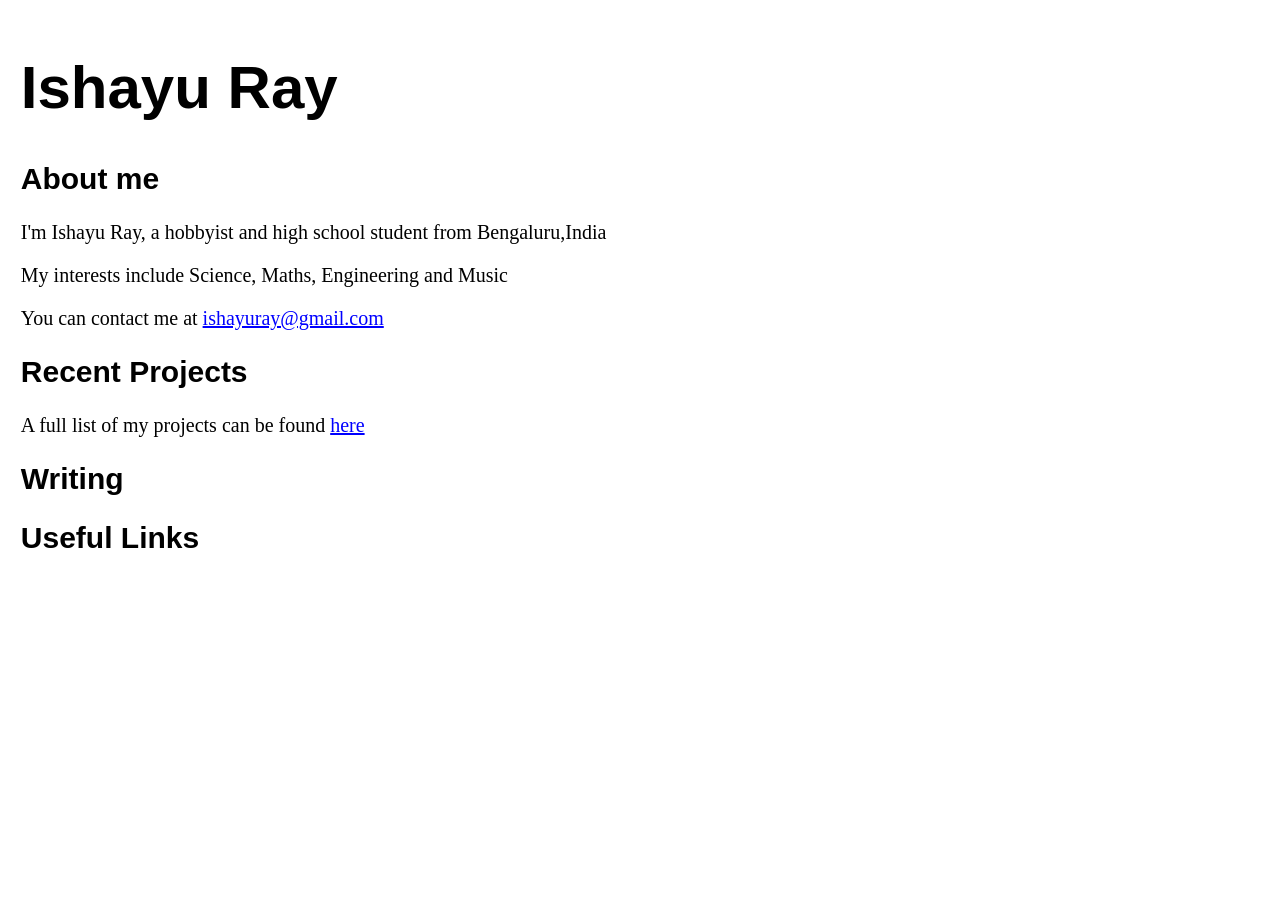
==== index.html @ de8904c4 "Done 6" ====
<!DOCTYPE html>
<html lang="en">

<head>
    <meta name="viewport" content="width=device-width, initial-scale=1.0">
    <link rel="stylesheet" href="css/index.css">
    <title>ishayuray09.github.io</title>
</head>
<h1 class="header"> Ishayu Ray </h1>
<h2 class="header">About me </h2>
<p> I'm Ishayu Ray, a hobbyist and high school student from Bengaluru,India </p>
<p> My interests include Science, Maths, Engineering and Music </p>
<p> You can contact me at <a href="mailto:ishayuray@gmail.com">ishayuray@gmail.com</a></p>
<h2 class="header"> Recent Projects </h2>
<ol> 
</ol>
<p> A full list of my projects can be found <a href="links.html"> here </a></p>
<h2 class="header">Writing </h2>
<h2 class="header"> Useful Links </h2>
</html>
---- css/index.css ----
@media (prefers-color-scheme: dark) {
    html
    {
        background-color: #222222;
        color: white;
        padding: 1%;
        font-size: 125%
    }
    a
    {
        color: lightblue;
    }
}
@media (prefers-color-scheme: light) {
    html
    {
        background-color: white;
        color: black;
        padding: 1%;
        font-size: 125%
    }
    a 
    {
        color: blue;
    }
}

.header {
    font-family: sans-serif;
}

h1 {
    font-size: 300%;
}
a:visited
{
    color:fuchsia
}
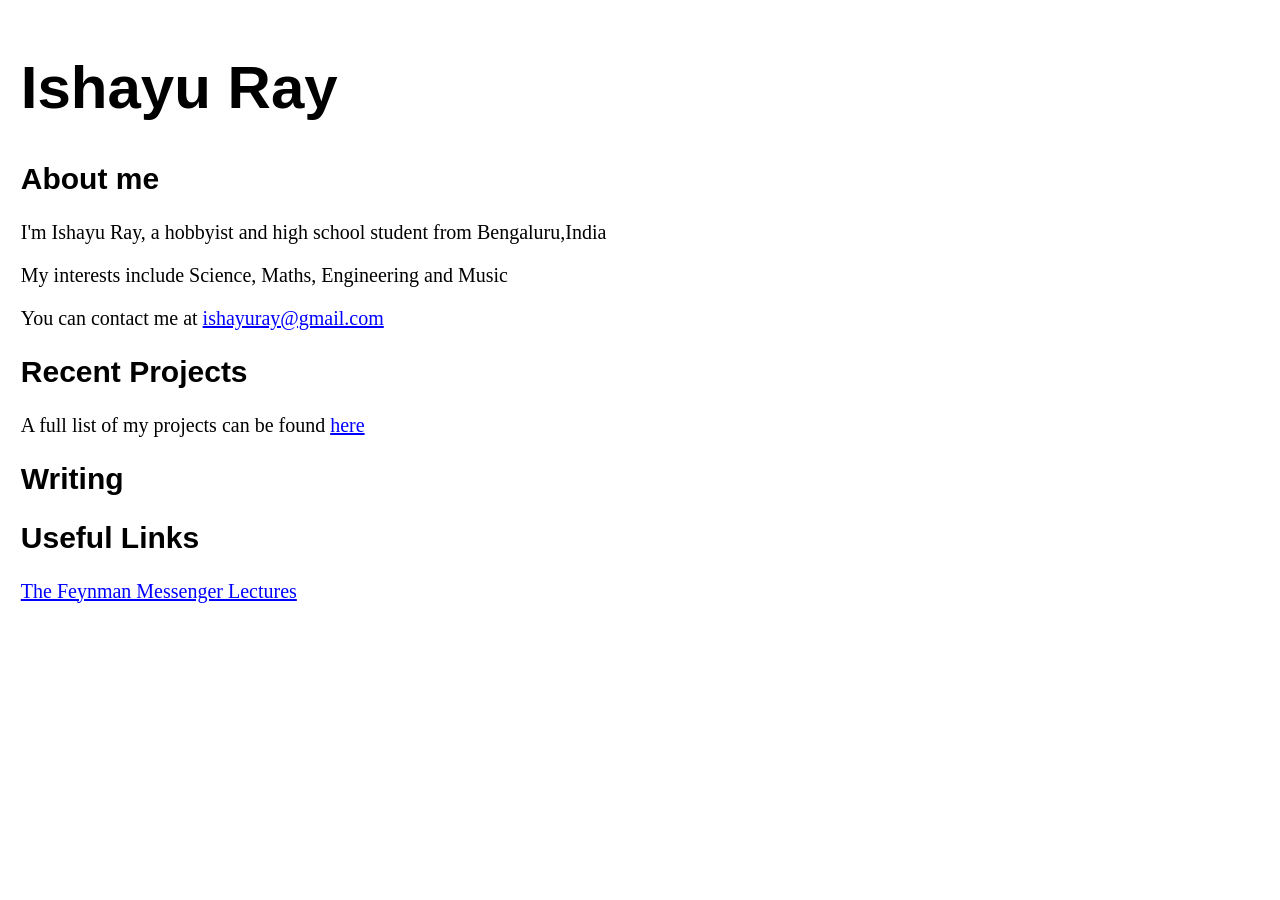
==== commit 7ee0d9e2: "ADD" ====
--- a/index.html
+++ b/index.html
@@ -3,7 +3,8 @@
 
 <head>
     <meta name="viewport" content="width=device-width, initial-scale=1.0">
-    <link rel="stylesheet" href="css/index.css">
+    <link rel="stylesheet" href="index.css">
+    <link rel="icon" href="static/favicon.ico">
     <title>ishayuray09.github.io</title>
 </head>
 <h1 class="header"> Ishayu Ray </h1>
@@ -17,4 +18,5 @@
 <p> A full list of my projects can be found <a href="links.html"> here </a></p>
 <h2 class="header">Writing </h2>
 <h2 class="header"> Useful Links </h2>
-</html>
+<a href="https://www.feynmanlectures.caltech.edu/messenger.html"> The Feynman Messenger Lectures </a>
+</html>
--- a/index.css
+++ b/index.css
@@ -0,0 +1,38 @@
+@media (prefers-color-scheme: dark) {
+    html
+    {
+        background-color: #222222;
+        color: white;
+        padding: 1%;
+        font-size: 125%
+    }
+    a
+    {
+        color: lightblue;
+    }
+}
+@media (prefers-color-scheme: light) {
+    html
+    {
+        background-color: white;
+        color: black;
+        padding: 1%;
+        font-size: 125%
+    }
+    a 
+    {
+        color: blue;
+    }
+}
+
+.header {
+    font-family: sans-serif;
+}
+
+h1 {
+    font-size: 300%;
+}
+a:visited
+{
+    color:fuchsia
+}
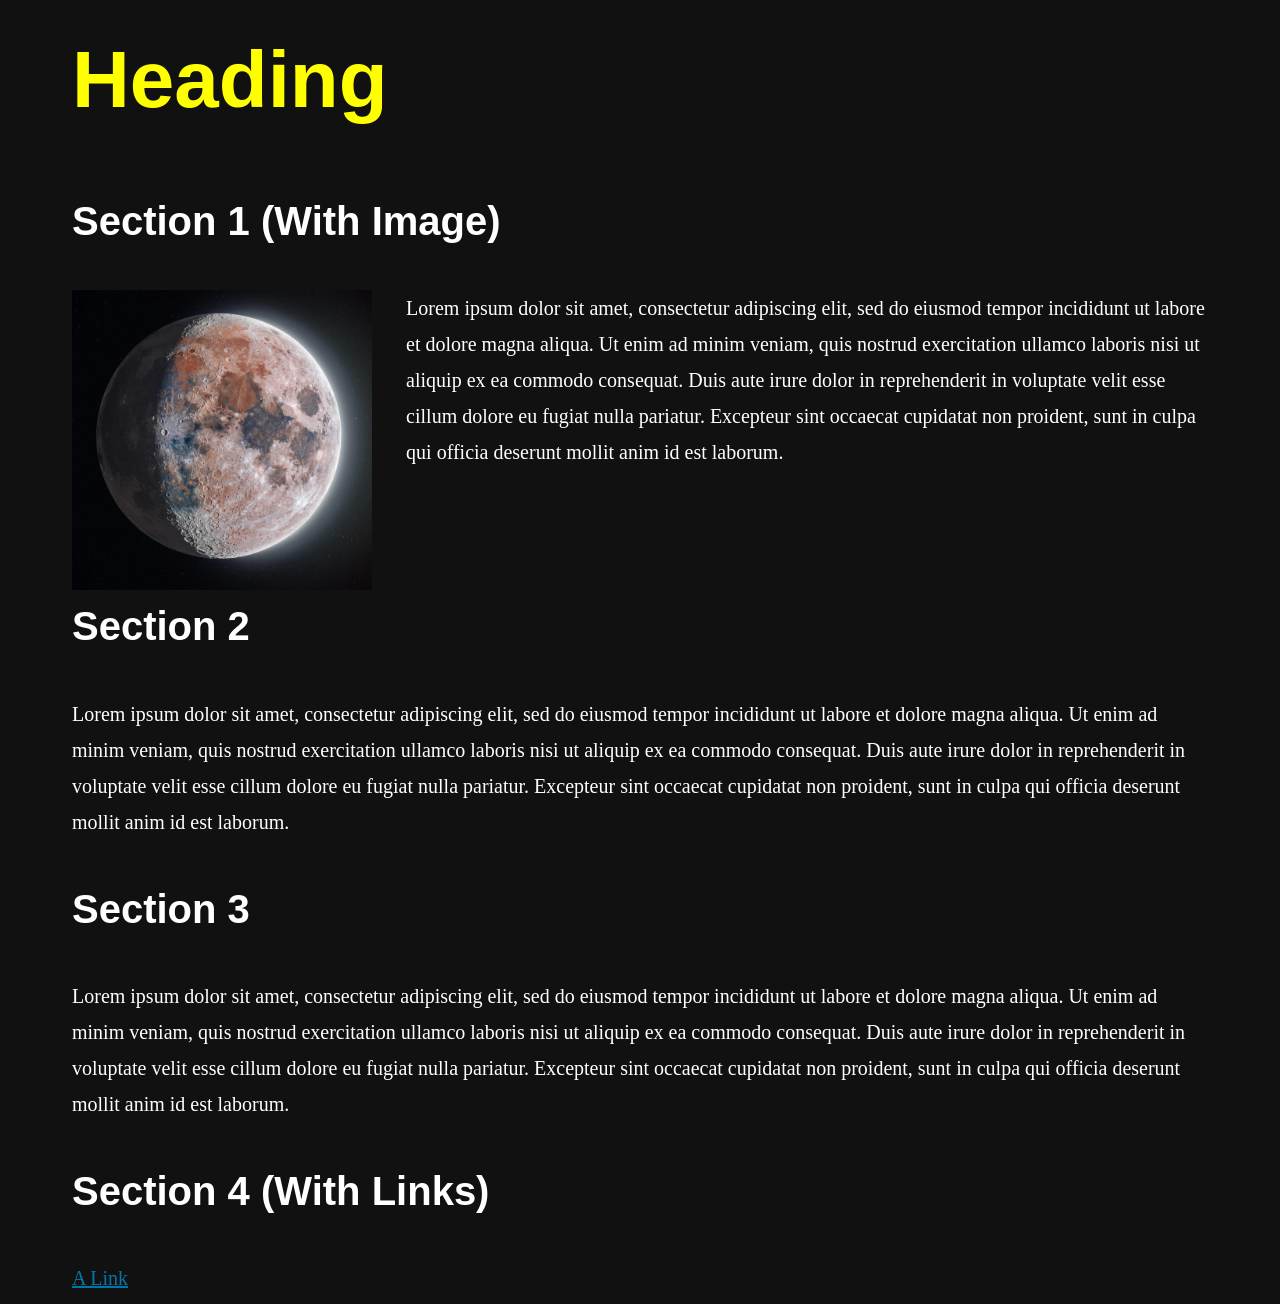
==== commit db19ae07: "Fixed - Image Error - Element Sizing To add - Dark and Light mode" ====
--- a/index.html
+++ b/index.html
@@ -1,22 +1,21 @@
-<!DOCTYPE html>
+<!DOCTYPE html> 
+<!-- Copyright 2024 Ishayu Ray -->
 <html lang="en">
-
-<head>
-    <meta name="viewport" content="width=device-width, initial-scale=1.0">
-    <link rel="stylesheet" href="index.css">
-    <link rel="icon" href="static/favicon.ico">
-    <title>ishayuray09.github.io</title>
-</head>
-<h1 class="header"> Ishayu Ray </h1>
-<h2 class="header">About me </h2>
-<p> I'm Ishayu Ray, a hobbyist and high school student from Bengaluru,India </p>
-<p> My interests include Science, Maths, Engineering and Music </p>
-<p> You can contact me at <a href="mailto:ishayuray@gmail.com">ishayuray@gmail.com</a></p>
-<h2 class="header"> Recent Projects </h2>
-<ol> 
-</ol>
-<p> A full list of my projects can be found <a href="links.html"> here </a></p>
-<h2 class="header">Writing </h2>
-<h2 class="header"> Useful Links </h2>
-<a href="https://www.feynmanlectures.caltech.edu/messenger.html"> The Feynman Messenger Lectures </a>
+    <head>
+        <meta name="viewport" content="width=device-width, initial-scale=1.0">
+        <title> Website </title>
+        <link rel = "stylesheet" href="index.css">
+    </head>
+    <body>
+        <h1 class="pageHeader"> Heading </h1>
+        <h2 class="sectionHeader"> Section 1 (With Image) </h2>
+        <img class="imageStyle" src="static/image.jpg" alt="Image 1" width="300" height="auto" style="position: relative; z-index: 1;">
+        <p>Lorem ipsum dolor sit amet, consectetur adipiscing elit, sed do eiusmod tempor incididunt ut labore et dolore magna aliqua. Ut enim ad minim veniam, quis nostrud exercitation ullamco laboris nisi ut aliquip ex ea commodo consequat. Duis aute irure dolor in reprehenderit in voluptate velit esse cillum dolore eu fugiat nulla pariatur. Excepteur sint occaecat cupidatat non proident, sunt in culpa qui officia deserunt mollit anim id est laborum. </p>
+        <h2 class="sectionHeader" style="clear: both;"> Section 2 </h2>
+        <p > Lorem ipsum dolor sit amet, consectetur adipiscing elit, sed do eiusmod tempor incididunt ut labore et dolore magna aliqua. Ut enim ad minim veniam, quis nostrud exercitation ullamco laboris nisi ut aliquip ex ea commodo consequat. Duis aute irure dolor in reprehenderit in voluptate velit esse cillum dolore eu fugiat nulla pariatur. Excepteur sint occaecat cupidatat non proident, sunt in culpa qui officia deserunt mollit anim id est laborum.</p>
+        <h2 class="sectionHeader"> Section 3 </h2>
+        <p> Lorem ipsum dolor sit amet, consectetur adipiscing elit, sed do eiusmod tempor incididunt ut labore et dolore magna aliqua. Ut enim ad minim veniam, quis nostrud exercitation ullamco laboris nisi ut aliquip ex ea commodo consequat. Duis aute irure dolor in reprehenderit in voluptate velit esse cillum dolore eu fugiat nulla pariatur. Excepteur sint occaecat cupidatat non proident, sunt in culpa qui officia deserunt mollit anim id est laborum.</p>
+        <h2 class="sectionHeader"> Section 4 (With Links) </h2>
+        <a href="#">A Link</a>
+    </body>
 </html>
--- a/index.css
+++ b/index.css
@@ -1,38 +1,32 @@
-@media (prefers-color-scheme: dark) {
-    html
-    {
-        background-color: #222222;
-        color: white;
-        padding: 1%;
-        font-size: 125%
-    }
-    a
-    {
-        color: lightblue;
-    }
+html
+{
+ background-color: #111111;
+ color: white;
+ margin-left: 5%;
+ margin-right: 5%;
+ font-size: 125%;
+ line-height: 1.8;
 }
-@media (prefers-color-scheme: light) {
-    html
-    {
-        background-color: white;
-        color: black;
-        padding: 1%;
-        font-size: 125%
-    }
-    a 
-    {
-        color: blue;
-    }
-}
-
-.header {
+.pageHeader
+{
+    color: yellow;
+    font-size: 400%;
+    margin: 0%;
     font-family: sans-serif;
 }
-
-h1 {
-    font-size: 300%;
+.sectionHeader
+{
+    font-family: sans-serif;
+    font-size: 200%;
 }
-a:visited
+.imageStyle
 {
-    color:fuchsia
+    width: 300;
+    height: auto;
+    padding-right: 3%;
+    float: left;
+}
+a
+{
+    color: #0077aa;
 }
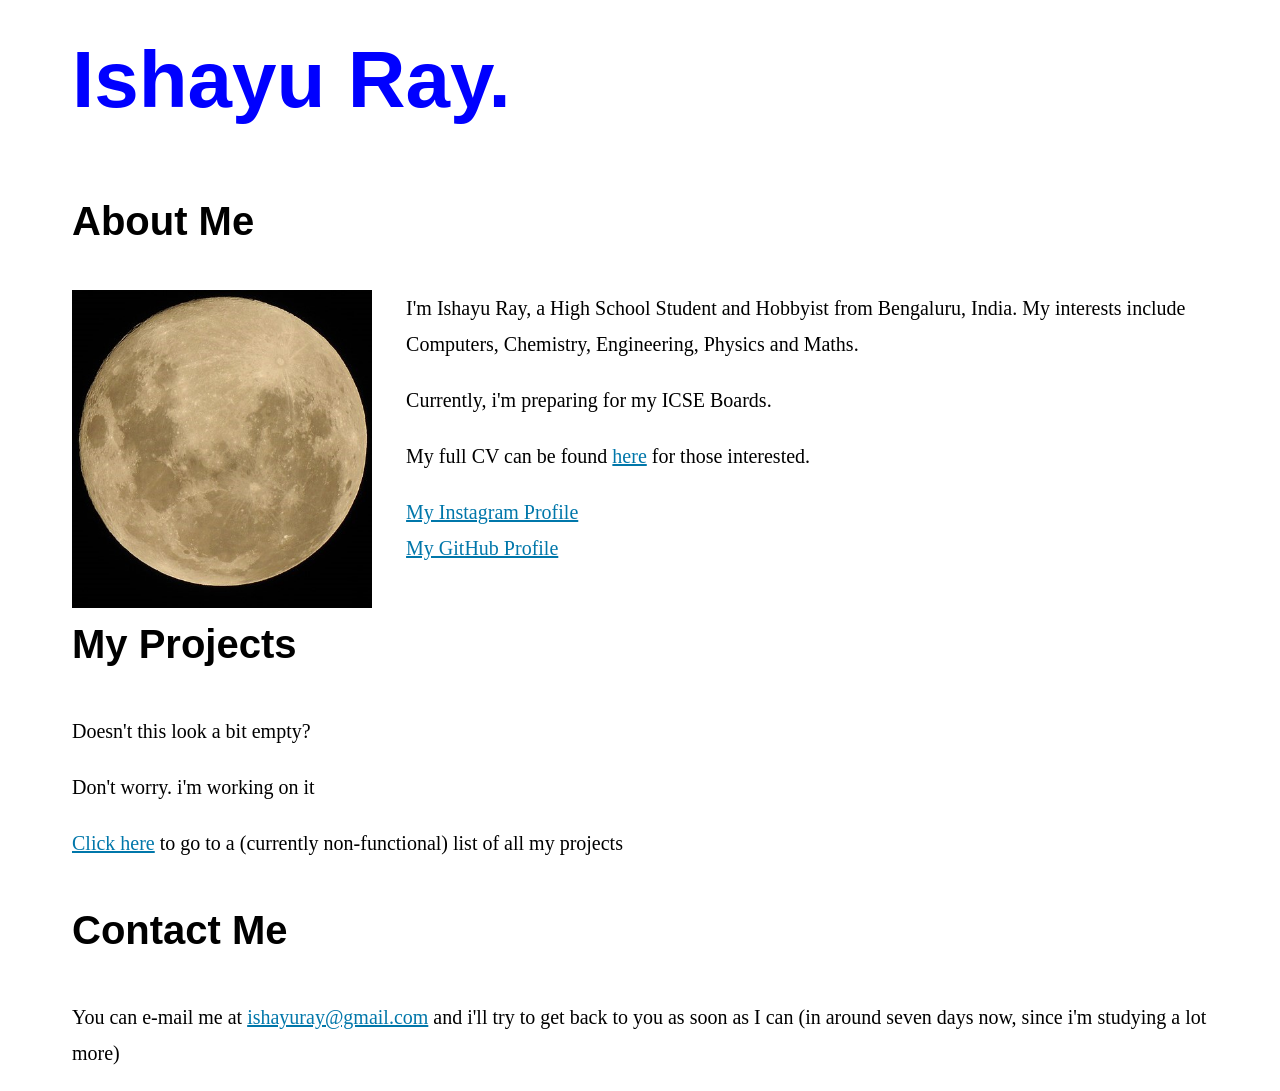
==== commit 38e1f801: "Added content & fixed links" ====
--- a/index.html
+++ b/index.html
@@ -7,15 +7,20 @@
         <link rel = "stylesheet" href="index.css">
     </head>
     <body>
-        <h1 class="pageHeader"> Heading </h1>
-        <h2 class="sectionHeader"> Section 1 (With Image) </h2>
-        <img class="imageStyle" src="static/image.jpg" alt="Image 1" width="300" height="auto" style="position: relative; z-index: 1;">
-        <p>Lorem ipsum dolor sit amet, consectetur adipiscing elit, sed do eiusmod tempor incididunt ut labore et dolore magna aliqua. Ut enim ad minim veniam, quis nostrud exercitation ullamco laboris nisi ut aliquip ex ea commodo consequat. Duis aute irure dolor in reprehenderit in voluptate velit esse cillum dolore eu fugiat nulla pariatur. Excepteur sint occaecat cupidatat non proident, sunt in culpa qui officia deserunt mollit anim id est laborum. </p>
-        <h2 class="sectionHeader" style="clear: both;"> Section 2 </h2>
-        <p > Lorem ipsum dolor sit amet, consectetur adipiscing elit, sed do eiusmod tempor incididunt ut labore et dolore magna aliqua. Ut enim ad minim veniam, quis nostrud exercitation ullamco laboris nisi ut aliquip ex ea commodo consequat. Duis aute irure dolor in reprehenderit in voluptate velit esse cillum dolore eu fugiat nulla pariatur. Excepteur sint occaecat cupidatat non proident, sunt in culpa qui officia deserunt mollit anim id est laborum.</p>
-        <h2 class="sectionHeader"> Section 3 </h2>
-        <p> Lorem ipsum dolor sit amet, consectetur adipiscing elit, sed do eiusmod tempor incididunt ut labore et dolore magna aliqua. Ut enim ad minim veniam, quis nostrud exercitation ullamco laboris nisi ut aliquip ex ea commodo consequat. Duis aute irure dolor in reprehenderit in voluptate velit esse cillum dolore eu fugiat nulla pariatur. Excepteur sint occaecat cupidatat non proident, sunt in culpa qui officia deserunt mollit anim id est laborum.</p>
-        <h2 class="sectionHeader"> Section 4 (With Links) </h2>
-        <a href="#">A Link</a>
+        <h1 class="pageHeader"> Ishayu Ray. </h1>
+        <h2 class="sectionHeader"> About Me </h2>
+        <img class="imageStyle" src="static/image.jpg" alt="Image of the moon (Credit : PEAK99)" width="300" height="auto" style="position: relative; z-index: 1;" >
+        <p>I'm Ishayu Ray, a High School Student and Hobbyist from Bengaluru, India. My interests include Computers, Chemistry, Engineering, Physics and Maths.</p>
+        <p> Currently, i'm preparing for my ICSE Boards. </p>
+        <p> My full CV can be found <a href="static/CV.pdf">here</a> for those interested.</p>
+        <a href="https://www.instagram.com/dispossesedsoul/"> My Instagram Profile </a> 
+        <br>
+        <a href="https://github.com/ishayuray09"> My GitHub Profile </a>
+        <h2 class="sectionHeader" style="clear: both;"> My Projects </h2>
+        <p > Doesn't this look a bit empty?</p>
+        <p> Don't worry. i'm working on it </p>
+        <p> <a href="links.html"> Click here</a> to go to a (currently non-functional) list of all my projects</p>
+        <h2 class="sectionHeader"> Contact Me </h2>
+        <p> You can e-mail me at <a href="mailto:ishayuray@gmail.com">ishayuray@gmail.com</a> and i'll try to get back to you as soon as I can (in around seven days now, since i'm studying a lot more)</p>
     </body>
 </html>
--- a/index.css
+++ b/index.css
@@ -1,32 +1,68 @@
-html
-{
- background-color: #111111;
- color: white;
- margin-left: 5%;
- margin-right: 5%;
- font-size: 125%;
- line-height: 1.8;
+@media (prefers-color-scheme: light) {
+    html
+    {
+        background-color: white;
+        color: black;
+        margin-left: 5%;
+        margin-right: 5%;
+        font-size: 125%;
+        line-height: 1.8;
+    }
+    .pageHeader
+    {
+        color: blue;
+        font-size: 400%;
+        margin: 0%;
+        font-family: sans-serif;
+    }
+    .sectionHeader
+    {
+        font-family: sans-serif;
+        font-size: 200%;
+    }
+    .imageStyle
+    {
+        width: 300;
+        height: auto;
+        padding-right: 3%;
+        float: left;
+    }
+    a
+    {
+        color: #0077aa;
+    }
 }
-.pageHeader
-{
-    color: yellow;
-    font-size: 400%;
-    margin: 0%;
-    font-family: sans-serif;
-}
-.sectionHeader
-{
-    font-family: sans-serif;
-    font-size: 200%;
-}
-.imageStyle
-{
-    width: 300;
-    height: auto;
-    padding-right: 3%;
-    float: left;
-}
-a
-{
-    color: #0077aa;
+@media (prefers-color-scheme: dark) {
+    html
+    {
+        background-color: #111111;
+        color: white;
+        margin-left: 5%;
+        margin-right: 5%;
+        font-size: 125%;
+        line-height: 1.8;
+    }
+    .pageHeader
+    {
+        color: yellow;
+        font-size: 400%;
+        margin: 0%;
+        font-family: sans-serif;
+    }
+    .sectionHeader
+    {
+        font-family: sans-serif;
+        font-size: 200%;
+    }
+    .imageStyle
+    {
+        width: 300;
+        height: auto;
+        padding-right: 3%;
+        float: left;
+    }
+    a
+    {
+        color: #0077aa;
+    }
 }
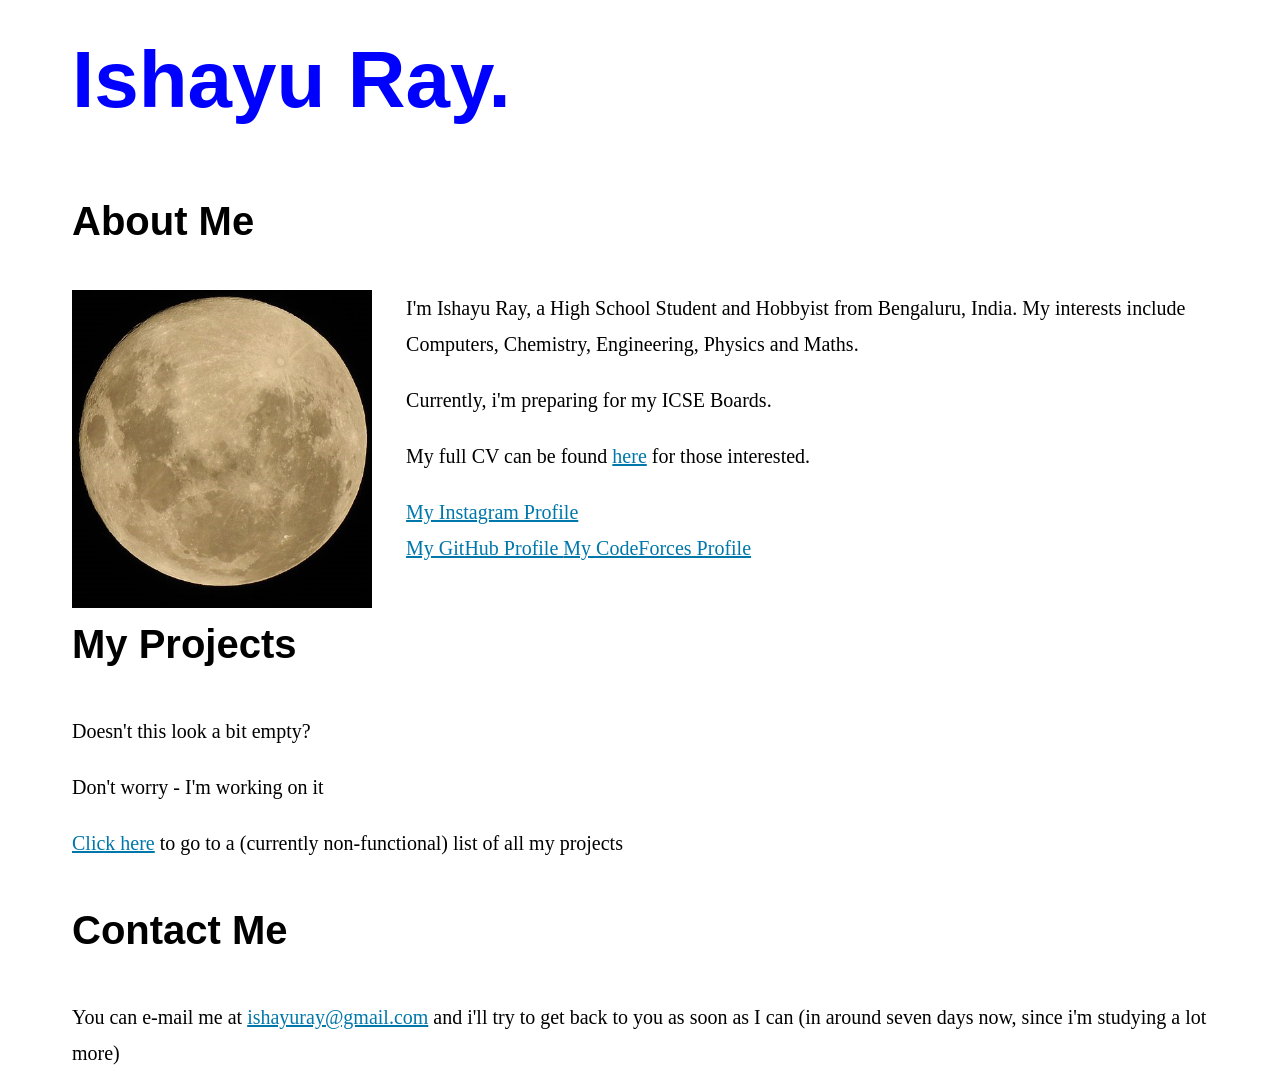
==== commit d677fc64: "Fix typo and add codeforces link" ====
--- a/index.html
+++ b/index.html
@@ -16,11 +16,12 @@
         <a href="https://www.instagram.com/dispossesedsoul/"> My Instagram Profile </a> 
         <br>
         <a href="https://github.com/ishayuray09"> My GitHub Profile </a>
+        <a href="https://codeforces.com/profile/ishayuray09"> My CodeForces Profile </a>
         <h2 class="sectionHeader" style="clear: both;"> My Projects </h2>
         <p > Doesn't this look a bit empty?</p>
-        <p> Don't worry. i'm working on it </p>
+        <p> Don't worry - I'm working on it </p>
         <p> <a href="links.html"> Click here</a> to go to a (currently non-functional) list of all my projects</p>
         <h2 class="sectionHeader"> Contact Me </h2>
         <p> You can e-mail me at <a href="mailto:ishayuray@gmail.com">ishayuray@gmail.com</a> and i'll try to get back to you as soon as I can (in around seven days now, since i'm studying a lot more)</p>
     </body>
-</html>+</html>
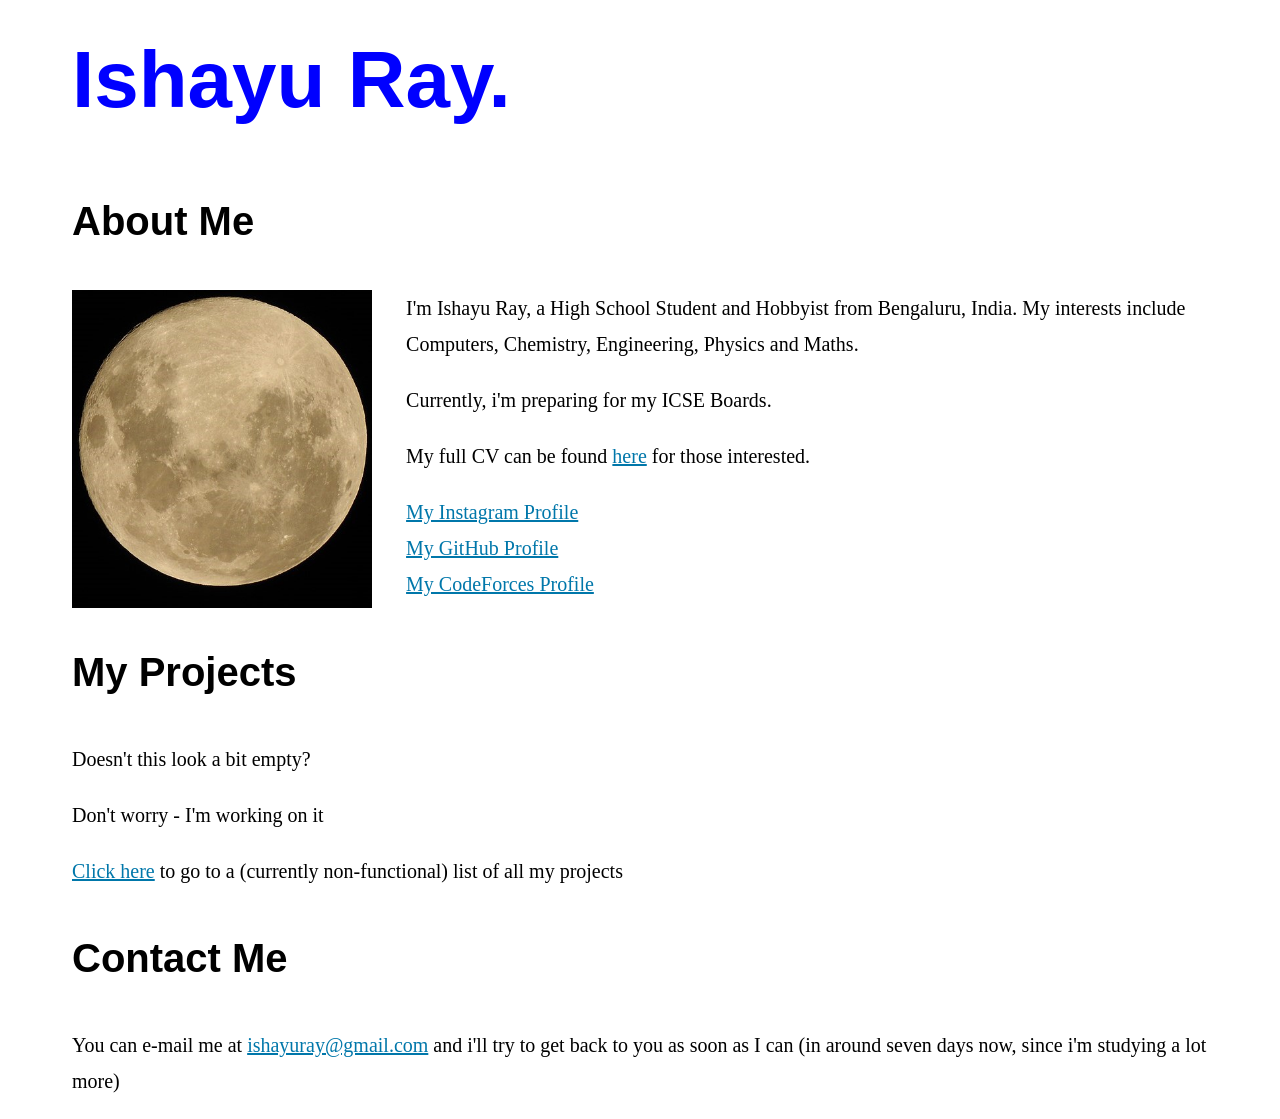
==== commit 6e581008: "Fix Social Links formatting" ====
--- a/index.html
+++ b/index.html
@@ -16,6 +16,7 @@
         <a href="https://www.instagram.com/dispossesedsoul/"> My Instagram Profile </a> 
         <br>
         <a href="https://github.com/ishayuray09"> My GitHub Profile </a>
+        <br>
         <a href="https://codeforces.com/profile/ishayuray09"> My CodeForces Profile </a>
         <h2 class="sectionHeader" style="clear: both;"> My Projects </h2>
         <p > Doesn't this look a bit empty?</p>
